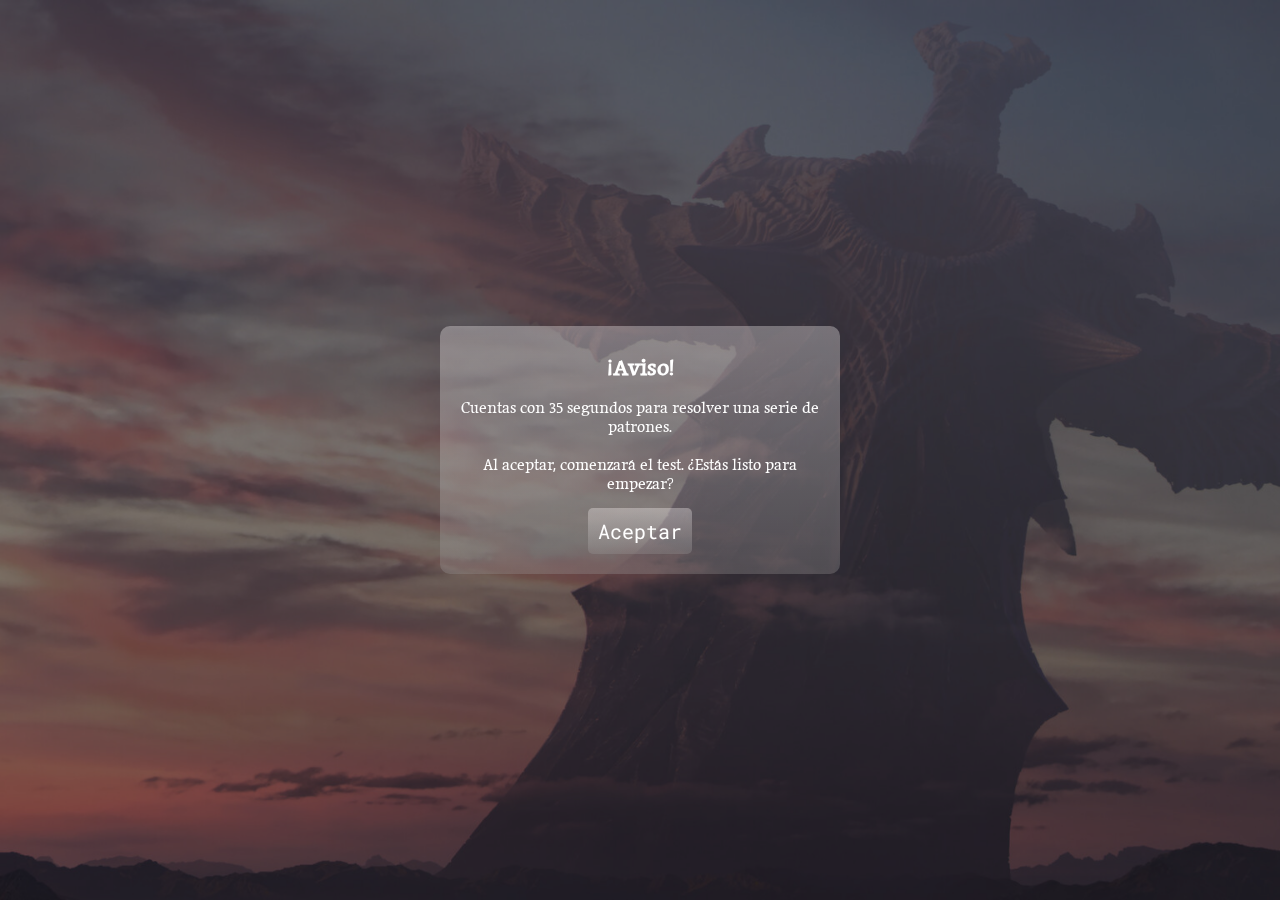
==== index.html @ 6908e99d "fixed problem of nan" ====
<!DOCTYPE html>
<html lang="en">

<head>
  <meta charset="UTF-8" />
  <meta name="viewport" content="width=device-width, initial-scale=1.0" />
  <link rel="icon" type="image/x-icon" href="./assets/images/favicon.ico">
  <meta name="theme-color" content="#4285f4" />
  <link rel="preconnect" href="https://fonts.googleapis.com" />
  <link rel="preconnect" href="https://fonts.gstatic.com" crossorigin />
  <link
    href="https://fonts.googleapis.com/css2?family=Maname&family=Roboto+Mono:ital,wght@0,100..700;1,100..700&display=swap"
    rel="stylesheet" />
  <link rel="stylesheet" href="./styles.css" />
  <title>Test BlizzcoTecnic</title>
</head>

<body>
  <audio src="./assets/music/bg-sound.mp3" id="bg-music" preload="auto"></audio>

<!-- Modal -->
<div id="modal" style="display: block; position: fixed; top: 0; left: 0; width: 100%; height: 100%; background-color: rgba(0, 0, 0, 0.5); justify-content: center; align-items: center; z-index: 1000;">
  <div style="    background: linear-gradient(to bottom, rgba(255, 249, 249, 0.33) 0%, rgba(153, 150, 150, 0.33) 100%);
 padding: 20px; text-align: center; border-radius: 10px; width: 400px;">
      <h2>¡Aviso!</h2>
      <br>
      <p>Cuentas con 35 segundos para resolver una serie de patrones.</p>
      <br>
      <p>Al aceptar, comenzará el test. ¿Estás listo para empezar?</p>
      <br>
      <button id="acceptButton">Aceptar</button>
  </div>
</div>



  <!--PAGE TEST-->
  <div id="pageTest" style="display: none; opacity: 0;">
    <!--Número de test (/)-->
    <div id="counterContainer">
      <span id="testCounter" class="o-100">1/3</span>
    </div>
    <!--Número de test (\)-->

    <!--Texto Inicio con Contador (/)-->
    <div class="containerStart">
      <div class="startTitle">
        <h1 style="font-size: 64px; font-weight: 200">Completa el Test</h1>

        <h3 style="font-size: 32px; font-weight: 200">
          arrastra la pieza que falta
        </h3>
        <br />
        <span id="timer" style="font-size: 64px; font-weight: bold">35</span>
      </div>
    </div>
    <!--Texto Inicio con Contador (\)-->

<!--Patrón D&D (/)-->
<div class="containerDrag">
  <div class="figureOne">
    <img />
  </div>

  <div class="figureTwo">
    <img />
  </div>

  <div class="figureThree">
    <img />
  </div>

  <div class="figureFour"></div>
</div>
<!--Patrón D&D (\)-->


    <!--Patrón Opciones D&D (/)-->
    <div class="containerOptions">
      <div class="optionOne" id="optionOne" draggable="true" value="ow">
        <img class="optionSelected" src="./assets/images/ow.svg" style="width: 80px" />
      </div>

      <div class="optionTwo" id="optionTwo" draggable="true" value="wow">
        <img class="optionSelected" src="./assets/images/wow.svg" style="width: 80px" />
      </div>

      <div class="optionThree" id="optionThree" draggable="true" value="hots">
        <img class="optionSelected" src="./assets/images/hots.png" style="width: 80px" />
      </div>

      <div class="optionFour" id="optionFour" draggable="true" value="hs">
        <img class="optionSelected" src="./assets/images/hs.svg" style="width: 80px" />
      </div>

    </div>
    <!--Patrón Opciones D&D (\)-->

    <!--Botón Siguiente (/)-->
    <button class="nextTest" id="btnNext">Siguiente</button>
    <!--Botón Siguiente (\)-->
  </div>
  <!--PAGE FORM-->
  <div id="pageForm" style="display: none;">
    <div class="containerForm">
      <h1 style="font-size: 64px; font-weight: 200">Introduce tus datos</h1>

      <h3 style="font-size: 32px; font-weight: 200">
        para acceder a tu puntuación
      </h3>

      <form action="" method="get">
        <label style="margin-right: 469px;font-size: 24px;">Nombre<span style="color: red;">*</span></label><br>
        <input type="text" id="nameForm">
        <br><br>
        <label style="margin-right: 484px;font-size: 24px;">Email<span style="color: red;">*</span></label><br>
        <input type="email" id="emailForm">


      </form>
    </div>
    <div class="submitContainer">
      <button type="submit" id="submitForm">Enviar</button>
    </div>
  </div>

  <!--PAGE RESULTS  ▲ ▼-->
  <div id="pageFinal" style="display: none;">
    <div class="containerFinal">
      <h1 style="font-size: 64px; font-weight: 200">Resultados</h1>
      <h3 style="font-size: 32px; font-weight: 200">
        Resultados globales de todos los jugadores
      </h3>

      <h4 class="playerName">Jugadores <span>Tiempo <span id="signTime" style="cursor: pointer;">▲</span></span></h4>
      </h4>
      <div class="containerPlayers">
        <ul id="playerList">

        </ul>
      </div>

      <h4 class="playersTimes">Mejores tiempos (<10s)</h4>
      </h4>
      <div class="containerTimes">
        <ul id="playerBestTimes">

        </ul>
      </div>

      <h4 class="playerPoints">Puntuacion</h4>
    </h4>
    <div class="containerPoints">
      <span id="puntosJugador"></span>

    </div>

    <h4 class="pointsMedia">Media</h4>
  </h4>
  <div class="containerPointMedia">
    <ul id="mediaPuntuacion">

    </ul>
  </div>

  <h4 class="timeMedia">Media tiempo</h4>
</h4>
<div class="containerTimeMedia">
  <span id="media"></span>
</div>

<div class="containerSettings">
  <h1 style="padding-top: 33px;font-weight: 200;">Ajustes manuales</h1>
  <button id="addNewPlayer">Introducir manualmente un jugador</button>
  <button id="removeLastPlayer">Borrar el último elemento</button>
  <button id="removeFirstPlayer">Borrar el primer elemento</button>
</div>



</div>
<div class="submitContainer">
  <button type="submit" id="newTest">Nuevo Test</button>
</div>

  <!--Modulos-->
  <script type="module" src="main.js"></script>

</body>

</html>
---- styles.css ----
/* Globals */
* {
    margin: 0;
    padding: 0;
    box-sizing: border-box;
    color: white;
}

body {
    background-image: url(./assets/images/bg.jpg);
    background-size: cover;
    background-position: center;
    background-repeat: no-repeat;
    height: 100vh;
    width: 100vw;
    overflow: hidden;
    font-family: "Maname", serif;
    font-weight: normal;
}

h4{
    font-size: 24px;
}

form {
    margin-top: 116px;
}

span {
    font-family: "Roboto Mono", monospace;
}

img {
    width: 160px;
}

label {
    font-family: "Roboto Mono", monospace;
    font-weight: 300;
}

ul {
    list-style-type: none;
    padding: 0; 
    text-align: left;
}


/*Body*/

@keyframes urgencyEffect {
    0% {
        background-color: rgba(0, 0, 0, 0);
        /* Sin filtro */
        opacity: 0;
    }

    50% {
        background-color: rgba(255, 0, 0, 0.6);
        opacity: 0.7;
    }

    100% {
        background-color: rgba(0, 0, 0, 0);
        opacity: 0;
    }
}

.timeout::before {
    content: "";
    position: fixed;
    top: 0;
    left: 0;
    width: 100%;
    height: 100%;
    background-color: rgba(0, 0, 0, 0);
    animation: urgencyEffect 1s infinite;
    pointer-events: none;
    z-index: 9999;
}



/*Clases Auxiliares*/
.o-100 {
    opacity: 100%;
}

#modal {
    display: none;
    background-color: black;
}

#acceptButton{
    font-family: "Roboto Mono", monospace;

    border: none;
    background: linear-gradient(to bottom, rgba(255, 249, 249, 0.33) 0%, rgba(153, 150, 150, 0.33) 100%);
    padding: 10px 10px;
    font-weight: 400;
    font-size: 20px;
    border-radius: 5px;
    cursor: pointer;
}

#acceptButton:hover{
    background: linear-gradient(to bottom, rgba(255, 249, 249, 0.33) 0%, rgba(153, 150, 150, 0.33) 100%);

}



/*Pagina Normas*/
#text {
    font-size: 24px;
    text-align: center;
    opacity: 0; /* Inicialmente oculto */
    transition: opacity 2s ease-in-out; /* Transición de opacidad */
}

#textContainer {
    display: flex;
    justify-content: center;
    align-items: center;
    height: 100vh;
}


/* Contador Tests */
#counterContainer {
    width: 192px;
    height: 95px;
    border-radius: 10px;
    background: linear-gradient(to bottom, rgba(255, 249, 249, 0.33) 0%, rgba(153, 150, 150, 0.33) 100%);
    display: flex;
    align-items: center;
    justify-content: center;
    position: absolute;
    top: 2vh;
    right: 2vw;
    box-shadow: 0px 0px 200px rgba(0, 0, 0, 0.25);
}


#testCounter {
    font-size: 40px;
    font-weight: bold;
}

/*Texto Inicio*/

.containerStart {
    display: flex;
    align-items: center;
    justify-content: center;
    margin-top: 120px;
}

.startTitle {
    width: 603px;
    height: 267px;
    background: linear-gradient(to bottom, rgba(255, 249, 249, 0.33) 0%, rgba(153, 150, 150, 0.33) 100%);
    border-radius: 10px;
    text-align: center;
}

/*Contenedor Tests*/

.containerDrag {
    display: flex;
    align-items: center;
    justify-content: center;
    gap: 25px;
    margin-top: 75px;
}

.figureOne,
.figureTwo,
.figureThree,
.figureFour {
    width: 289px;
    height: 211px;
    background: linear-gradient(to bottom, rgba(255, 249, 249, 0.33) 0%, rgba(153, 150, 150, 0.33) 100%);
    border-radius: 10px;
    display: flex;
    justify-content: center;
    align-items: center;
}

.figureFour {
    border: black solid 1px;
}

/*Contenedor Opciones Test*/

.containerOptions {
    display: flex;
    align-items: center;
    justify-content: center;
    gap: 25px;
    margin-top: 75px;
}

.optionOne,
.optionTwo,
.optionThree,
.optionFour {
    width: 134px;
    height: 114px;
    background: linear-gradient(to bottom, rgba(255, 249, 249, 0.33) 0%, rgba(153, 150, 150, 0.33) 100%);
    border-radius: 10px;
    display: flex;
    justify-content: center;
    align-items: center;
}

/*Contenedor Form*/

.containerForm {
    width: 1211px;
    height: 661px;
    background: linear-gradient(to bottom, rgba(255, 249, 249, 0.33) 0%, rgba(153, 150, 150, 0.33) 100%);
    border-radius: 10px;
    text-align: center;
    margin: 0 auto;
    margin-top: 75px;
}

/*Opciones Test Imagenes*/

.optionSelected {
    transition: width 0.3s ease; 
  }

.optionSelected:hover {
    animation: moveUpDown 0.6s ease-in-out infinite;
}

@keyframes moveUpDown {
    0% {
        transform: translateY(0);
    }

    50% {
        transform: translateY(-5px);
    }

    100% {
        transform: translateY(0);
    }
}

/*Botones*/

.nextTest {
    font-family: "Roboto Mono", monospace;
    position: absolute;
    top: 800px;
    right: 30px;
    border: none;
    background: linear-gradient(to bottom, rgba(255, 249, 249, 0.33) 0%, rgba(153, 150, 150, 0.33) 100%);
    padding: 20px;
    padding-bottom: 60px;
    border-radius: 50px 50px 0px 0px;
    font-weight: 400;
    font-size: 32px;
    cursor: pointer;
    transition: box-shadow 0.3s ease-in-out;
}

.nextTest:hover {
    box-shadow: 0px 0px 200px rgba(0, 0, 0, 0.25);
}

/*Inputs Form*/

#emailForm,
#nameForm {
    margin-top: 15px;
    border: none;
    border-radius: 10px;
    width: 558px;
    height: 59px;
    color: black;
    font-family: "Roboto Mono", monospace;
    font-size: 24px;
    box-shadow: 2px 2px 110px 16px rgb(95, 93, 95);
    background: linear-gradient(to bottom, rgba(255, 249, 249, 0.33) 0%, rgba(153, 150, 150, 0.33) 100%);
}

.submitContainer {
    display: flex;
    justify-content: center;
}

#submitForm {
    font-family: "Roboto Mono", monospace;
    width: 235px;
    height: 73px;
    border-radius: 50px;
    border: none;
    background: linear-gradient(to bottom, rgba(255, 249, 249, 0.33) 0%, rgba(153, 150, 150, 0.33) 100%);
    box-shadow: 2px 2px 110px 16px rgb(95, 93, 95);
    margin-top: 50px;
    font-size: 32px;
    cursor: pointer;

}

/*Final Page*/

.containerFinal{
    width: 1211px;
    height: 661px;
    background: linear-gradient(to bottom, rgba(255, 249, 249, 0.33) 0%, rgba(153, 150, 150, 0.33) 100%);
    border-radius: 10px;
    text-align: center;
    margin-top: 110px;
    margin-left: 110px;
}

#newTest{
    font-family: "Roboto Mono", monospace;
    width: 298px;
    height: 73px;
    border-radius: 50px;
    border: none;
    background: linear-gradient(to bottom, rgba(255, 249, 249, 0.33) 0%, rgba(153, 150, 150, 0.33) 100%);
    box-shadow: 2px 2px 110px 16px rgb(95, 93, 95);
    margin-top: 50px;
    font-size: 32px;
    cursor: pointer;
}

#addNewPlayer{
    font-family: "Roboto Mono", monospace;
    width: 411px;
    height: 54px;
    border-radius: 50px;
    border: none;
    background: linear-gradient(to bottom, rgba(255, 249, 249, 0.33) 0%, rgba(153, 150, 150, 0.33) 100%);
    box-shadow: 2px 2px 110px 16px rgb(95, 93, 95);
    margin-top: 50px;
    font-size: 19px;
    cursor: pointer;
}

#removeLastPlayer{
    font-family: "Roboto Mono", monospace;
    width: 411px;
    height: 54px;
    border-radius: 50px;
    border: none;
    background: linear-gradient(to bottom, rgba(255, 249, 249, 0.33) 0%, rgba(153, 150, 150, 0.33) 100%);
    box-shadow: 2px 2px 110px 16px rgb(95, 93, 95);
    margin-top: 15px;
    font-size: 19px;
    cursor: pointer;
}

#removeFirstPlayer{
    font-family: "Roboto Mono", monospace;
    width: 411px;
    height: 54px;
    border-radius: 50px;
    border: none;
    background: linear-gradient(to bottom, rgba(255, 249, 249, 0.33) 0%, rgba(153, 150, 150, 0.33) 100%);
    box-shadow: 2px 2px 110px 16px rgb(95, 93, 95);
    margin-top: 15px;
    font-size: 19px;
    cursor: pointer;
}


/*Container  Jugadores*/

.playerName{
    position: absolute;
    color: white;

    margin-top: 90px;
    margin-left: 72px;
    font-weight: 400;
    font-family: "Roboto Mono", monospace;

}

.playersTimes{
    position: absolute;
    margin-top: 90px;
    margin-left: 428px;
    color: white;
    font-weight: 400;
    font-family: "Roboto Mono", monospace;
}

.playerPoints{
    position: absolute;
    margin-top: 90px;
    margin-left: 788px;
    color: white;
    font-weight: 400;
    font-family: "Roboto Mono", monospace;
}

.pointsMedia{
    position: absolute;
    margin-top: 90px;
    margin-left: 1002px;
    color: white;
    font-weight: 400;
    font-family: "Roboto Mono", monospace;
}

.timeMedia{
    position: absolute;
    margin-top: 302px;
    margin-left: 788px;
    color: white;
    font-weight: 400;
    font-family: "Roboto Mono", monospace;
}

.containerPlayers{
    font-family: "Roboto Mono", monospace;
    width: 320px;
    height: 357px;
    background: linear-gradient(to bottom, rgba(255, 249, 249, 0.33) 0%, rgba(153, 150, 150, 0.33) 100%);
    border-radius: 10px;
    text-align: center;
    position: absolute;
    margin-left: 65px;
    margin-top: 130px;
    box-shadow: 2px 2px 400px 16px rgb(95, 93, 95);
    padding-left: 20px;

}

.containerTimes{
    font-family: "Roboto Mono", monospace;
    width: 320px;
    height: 357px;
    background: linear-gradient(to bottom, rgba(255, 249, 249, 0.33) 0%, rgba(153, 150, 150, 0.33) 100%);
    border-radius: 10px;
    text-align: center;
    position: absolute;
    margin-left: 425px;
    margin-top: 130px;
    box-shadow: 2px 2px 400px 16px rgb(95, 93, 95);
    padding-left: 20px;

}

.containerPoints{
    font-family: "Roboto Mono", monospace;
    width: 201px;
    height: 142px;
    background: linear-gradient(to bottom, rgba(255, 249, 249, 0.33) 0%, rgba(153, 150, 150, 0.33) 100%);
    border-radius: 10px;
    text-align: center;
    position: absolute;
    margin-left: 783px;
    margin-top: 130px;
    box-shadow: 2px 2px 400px 16px rgb(95, 93, 95);
    padding-left: 20px;
}

.containerPointMedia{
    font-family: "Roboto Mono", monospace;
    width: 201px;
    height: 142px;
    background: linear-gradient(to bottom, rgba(255, 249, 249, 0.33) 0%, rgba(153, 150, 150, 0.33) 100%);
    border-radius: 10px;
    text-align: center;
    position: absolute;
    margin-left: 1000px;
    margin-top: 130px;
    box-shadow: 2px 2px 400px 16px rgb(95, 93, 95);
    padding-left: 20px;
}

.containerTimeMedia{
    font-family: "Roboto Mono", monospace;
    width: 419px;
    height: 142px;
    background: linear-gradient(to bottom, rgba(255, 249, 249, 0.33) 0%, rgba(153, 150, 150, 0.33) 100%);
    border-radius: 10px;
    text-align: center;
    position: absolute;
    margin-left: 783px;
    margin-top: 345px;
    box-shadow: 2px 2px 400px 16px rgb(95, 93, 95);
    padding-left: 20px;
    display: flex;
    justify-content: center;
    align-items: center;
}

#ordenarJugador{
    cursor: pointer;
}

#media{
    text-align: center;
    margin-right: 17px;
    font-size: 48px;
}

/*Ajustes*/

.ajustes{
    position: absolute;
    right: 230px;
    top: 120px;
    font-size: 32px; 
    cursor: pointer;
}

.containerSettings{
    width: 450px;
    height: 661px;
    background: linear-gradient(to bottom, rgba(255, 249, 249, 0.33) 0%, rgba(153, 150, 150, 0.33) 100%);
    border-radius: 10px;
    text-align: center;
    margin: 0 auto;
    margin-top: -114px;
    margin-left: 1250px;
}

#mediaPuntuacion{
    margin-top: 40px;
    text-align: center;
    font-size: 48px;
    margin-right: 19px;
}

#puntosJugador{
    top: 40px;
    text-align: center;
    font-size: 48px;
    right: 70px;
    position: absolute;
    color: white;
}
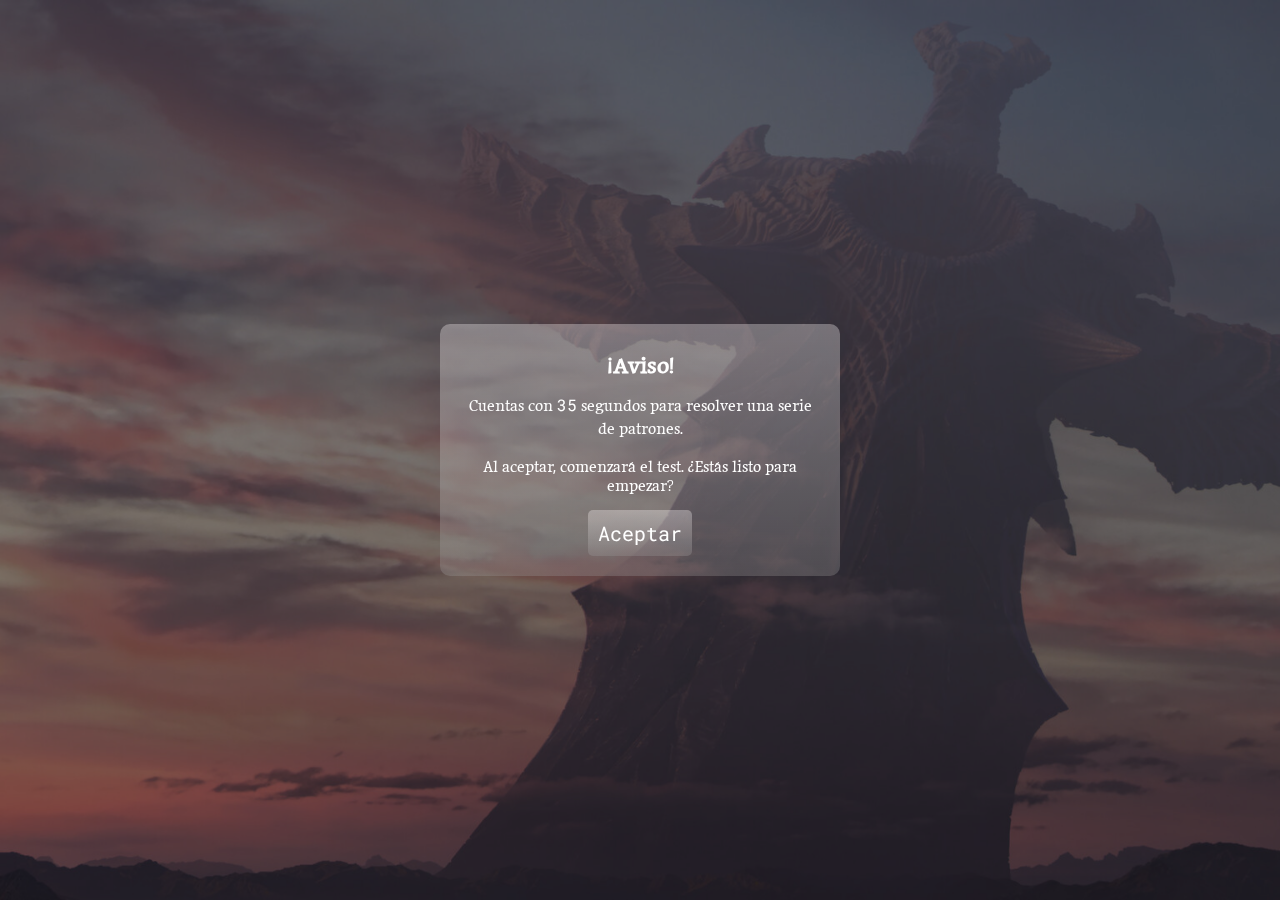
==== commit 00419661: "Now the timeout class is removed succesfully when you end the tests" ====
--- a/index.html
+++ b/index.html
@@ -24,7 +24,7 @@
  padding: 20px; text-align: center; border-radius: 10px; width: 400px;">
       <h2>¡Aviso!</h2>
       <br>
-      <p>Cuentas con 35 segundos para resolver una serie de patrones.</p>
+      <p>Cuentas con <span id="counterModal">35</span> segundos para resolver una serie de patrones.</p>
       <br>
       <p>Al aceptar, comenzará el test. ¿Estás listo para empezar?</p>
       <br>
--- a/styles.css
+++ b/styles.css
@@ -538,9 +538,9 @@
     top: 40px;
     text-align: center;
     font-size: 48px;
-    right: 70px;
-    position: absolute;
-    color: white;
-}
-
-
+    right: 86px;
+    position: absolute;
+    color: white;
+}
+
+
